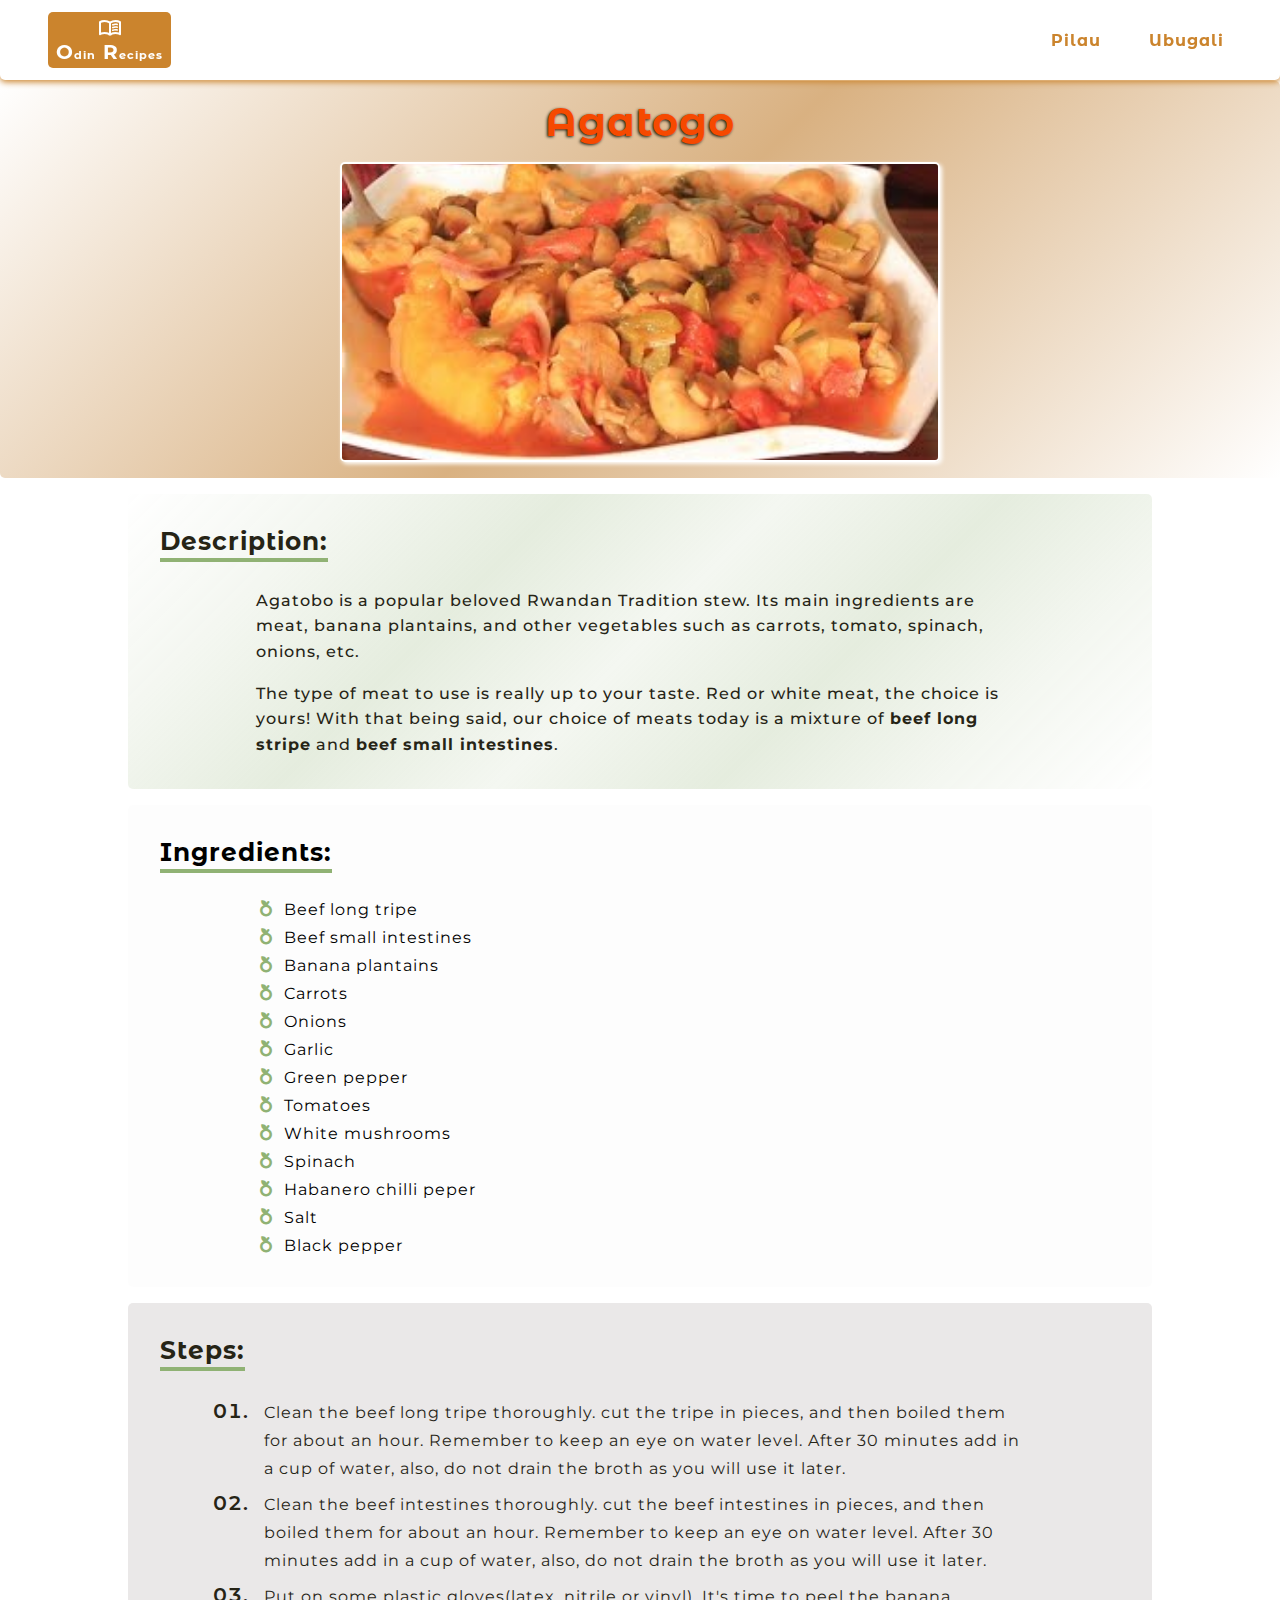
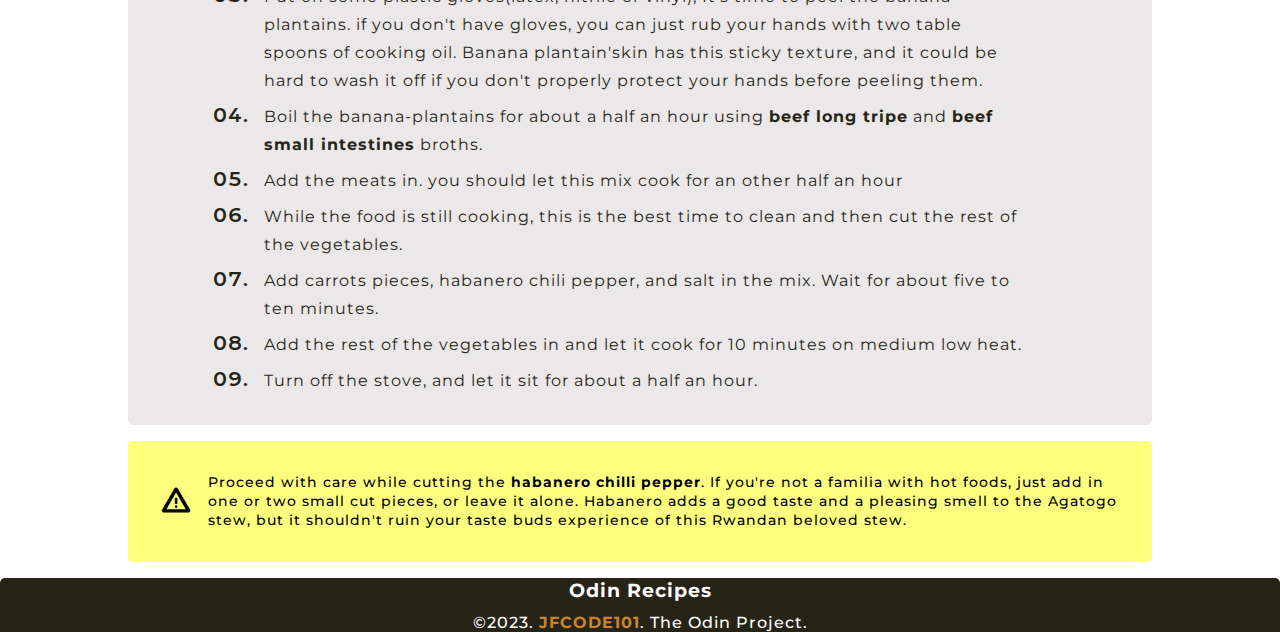
==== recipes/agatogo.html @ bfc17f1c "Modify agatogo.html" ====
<!DOCTYPE html>
<html lang="en">
  <head>
    <meta charset="UTF-8" />
    <meta http-equiv="X-UA-Compatible" content="IE=edge" />
    <meta name="viewport" content="width=device-width, initial-scale=1.0" />
    <title>Agatogo</title>
    <!-- stylesheet -->
    <link rel="stylesheet" href="../styles/recipes.css" />
    <!-- Google Material Symbols -->
    <link
      rel="stylesheet"
      href="https://fonts.googleapis.com/css2?family=Material+Symbols+Rounded:opsz,wght,FILL,GRAD@48,400,0,0"
    />
  </head>
  <body>
    <!-- wrapper -->
    <div class="recipe-wrapper">
      <!-- recipe container -->
      <div class="recipe-container">
        <!-- navbar -->
        <nav class="nav flex flex-cntr-spc-btwn">
          <!-- logo -->
          <div class="nav-logo">
            <a href="../index.html" class="flex flex-col flex-all-center">
              <span class="material-symbols-rounded">menu_book</span>
              <span
                >O<span class="little">din</span> R<span class="little"
                  >ecipes</span
                >
              </span>
            </a>
          </div>
          <!-- nav list -->
          <div class="nav-list">
            <!-- list -->
            <ul class="flex">
              <li><a href="./pilau.html">Pilau</a></li>
              <li><a href="./bugali.html">Ubugali</a></li>
            </ul>
          </div>
        </nav>
        <!-- sections -->
        <!-- section: Intro -->
        <section class="intro flex flex-all-center flex-col">
          <!-- intro header -->
          <div class="intro-header">
            <h1>Agatogo</h1>
          </div>
          <!-- intro image -->
          <div class="intro-img">
            <img src="../images/agatogo.jpg" alt="Agatogo" />
          </div>
        </section>
        <!-- section: description -->
        <section class="description">
          <!-- description intro -->
          <div class="desc-intro">
            <h2>Description:</h2>
          </div>
          <!-- description text -->
          <div class="desc-text">
            <p>
              Agatobo is a popular beloved Rwandan Tradition stew. Its main
              ingredients are meat, banana plantains, and other vegetables such
              as carrots, tomato, spinach, onions, etc.
            </p>
            <p>
              The type of meat to use is really up to your taste. Red or white
              meat, the choice is yours! With that being said, our choice of
              meats today is a mixture of <b>beef long stripe</b> and
              <b>beef small intestines</b>.
            </p>
          </div>
        </section>
        <!-- section: ingredients -->
        <section class="ingredients">
          <!-- ingredients intro -->
          <div class="desc-intro">
            <h2>Ingredients:</h2>
          </div>
          <!-- ingredients list -->
          <div class="ingredients-list">
            <ul>
              <li class="flex">
                <span class="material-symbols-rounded">nutrition</span>
                Beef long tripe
              </li>
              <li class="flex">
                <span class="material-symbols-rounded">nutrition</span>
                Beef small intestines
              </li>
              <li class="flex">
                <span class="material-symbols-rounded">nutrition</span>
                Banana plantains
              </li>
              <li class="flex">
                <span class="material-symbols-rounded">nutrition</span>
                Carrots
              </li>
              <li class="flex">
                <span class="material-symbols-rounded">nutrition</span>
                Onions
              </li>
              <li class="flex">
                <span class="material-symbols-rounded">nutrition</span>
                Garlic
              </li>
              <li class="flex">
                <span class="material-symbols-rounded">nutrition</span>
                Green pepper
              </li>
              <li class="flex">
                <span class="material-symbols-rounded">nutrition</span>
                Tomatoes
              </li>
              <li class="flex">
                <span class="material-symbols-rounded">nutrition</span>
                White mushrooms
              </li>
              <li class="flex">
                <span class="material-symbols-rounded">nutrition</span>
                Spinach
              </li>
              <li class="flex">
                <span class="material-symbols-rounded">nutrition</span>
                Habanero chilli peper
              </li>
              <li class="flex">
                <span class="material-symbols-rounded">nutrition</span>
                Salt
              </li>
              <li class="flex">
                <span class="material-symbols-rounded">nutrition</span>
                Black pepper
              </li>
            </ul>
          </div>
        </section>
        <!-- section: steps -->
        <section class="steps">
          <!-- steps intro -->
          <div class="desc-intro">
            <h2>Steps:</h2>
          </div>
          <!-- steps list -->
          <div class="steps-list">
            <ol>
              <li>
                <span>
                  Clean the beef long tripe thoroughly. cut the tripe in pieces,
                  and then boiled them for about an hour. Remember to keep an
                  eye on water level. After 30 minutes add in a cup of water,
                  also, do not drain the broth as you will use it later.
                </span>
              </li>
              <li>
                <span>
                  Clean the beef intestines thoroughly. cut the beef intestines
                  in pieces, and then boiled them for about an hour. Remember to
                  keep an eye on water level. After 30 minutes add in a cup of
                  water, also, do not drain the broth as you will use it later.
                </span>
              </li>
              <li>
                <span>
                  Put on some plastic gloves(latex, nitrile or vinyl), It's time
                  to peel the banana plantains. if you don't have gloves, you
                  can just rub your hands with two table spoons of cooking oil.
                  Banana plantain'skin has this sticky texture, and it could be
                  hard to wash it off if you don't properly protect your hands
                  before peeling them.
                </span>
              </li>
              <li>
                <span>
                  Boil the banana-plantains for about a half an hour using
                  <b>beef long tripe</b> and
                  <b>beef small intestines</b> broths.
                </span>
              </li>
              <li>
                <span>
                  Add the meats in. you should let this mix cook for an other
                  half an hour
                </span>
              </li>
              <li>
                <span>
                  While the food is still cooking, this is the best time to
                  clean and then cut the rest of the vegetables.
                </span>
              </li>
              <li>
                <span>
                  Add carrots pieces, habanero chili pepper, and salt in the
                  mix. Wait for about five to ten minutes.
                </span>
              </li>
              <li>
                <span>
                  Add the rest of the vegetables in and let it cook for 10
                  minutes on medium low heat.
                </span>
              </li>
              <li>
                <span>
                  Turn off the stove, and let it sit for about a half an hour.
                </span>
              </li>
            </ol>
          </div>
        </section>
        <!-- section: caution -->
        <section class="caution flex">
          <!-- caution icon -->
          <div class="caution-icon">
            <span class="material-symbols-rounded"> warning </span>
          </div>
          <!-- caution text -->
          <div class="caution-text">
            <p>
              Proceed with care while cutting the <b>habanero chilli pepper</b>. If
              you're not a familia with hot foods, just add in one or two small cut
              pieces, or leave it alone. Habanero adds a good taste and a pleasing smell to the
              Agatogo stew, but it shouldn't ruin your taste buds experience of
              this Rwandan beloved stew.
            </p>
          </div>
        </section>
        <!-- footer -->
        <footer class="footer flex flex-col flex-all-center">
          <h3>Odin Recipes</h3>
          <p>
            &#169;2023.
            <a href="https://github.com/jfcode101" target="_blank">JFCODE101</a
            >. The Odin Project.
          </p>
        </footer>
      </div>
    </div>
  </body>
</html>
---- styles/recipes.css ----
/* Import The main css folder */
@import url(./style.css);

/* -------------------------------- recipe wrapper -------------------------------- */
.recipe-wrapper {
  max-width: 1280px;
  margin: auto;
  position: relative;
}

/* --------------------- recipe container --------------------- */
.recipe-container {
  /* background-color: yellow; */
  width: 100%;
  display: grid;
  grid-template-columns: 1fr;
  gap: 1rem;
  position: relative;
}

/* ----- nav ----- */
.nav {
  max-width: 100%;
  position: sticky;
  position: -webkit-sticky;
  top: 0;
  z-index: 99;
  height: 80px;
  padding: 0 3rem;
  background-color: var(--white-clr);
  border: none;
  border-bottom-left-radius: 5px;
  border-bottom-right-radius: 5px;
  box-shadow: 0 2px 6px var(--peru-clr);
}

.nav a {
  color: var(--peru-clr);
  font-size: 1rem;
  font-family: var(--second-font);
  font-weight: 700;
  cursor: pointer;
}

/* --- nav logo --- */
.nav-logo {
  background-color: var(--peru-clr);
  padding: 0.25rem 0.5rem;
  border-radius: 5px;
}

.nav-logo a {
  color: var(--white-clr);
  font-size: 1.25rem;
}

.nav-logo .little {
  font-size: 0.7rem;
}

/* --- nav list --- */
.nav-list ul {
  gap: 2rem;
}

.nav-list ul li a {
  transition: all 0.5s ease-in-out;
  padding: 0.5rem;
}

.nav-list ul li a:hover {
  color: var(--tomato-red-clr);
  border-bottom: 0.25rem solid var(--green-clr);
}

/* ----- intro ----- */
.intro {
  gap: 1rem;
  background: var(--white-smoke-clr)
    linear-gradient(
      135deg,
      rgb(255, 255, 255),
      rgba(203, 132, 45, 0.55),
      rgb(255, 255, 255)
    );
  margin-top: -0.95rem;
  border-radius: 5px;
  padding: 1rem;
}

.intro-header h1 {
  color: var(--tomato-red-clr);
  text-shadow: -1px 1px 3px var(--dark-olive-green-clr);
  font: normal 700 2.5rem var(--second-font);
}

.intro-img {
  width: 600px;
  height: 300px;
  /* background-color: red; */
}

.intro-img img {
  width: 100%;
  height: 100%;
  object-fit: cover;
  border-radius: 5px;
  border: 2px solid var(--white-clr);
  box-shadow: 2px 2px 4px var(--white-clr);
}

.description,
.ingredients,
.steps,
.caution {
  width: 80%;
  margin: auto;
}

/* ----- description ----- */
.description {
  color: var(--dark-olive-green-clr);
  background: rgba(144, 178, 116, 0.1)
    linear-gradient(
      135deg,
      #fff,
      transparent,
      rgba(144, 178, 116, 0.15),
      transparent,
      rgba(144, 178, 116, 0.15),
      transparent,
      #fff
    );
  border-radius: 5px;
  padding: 2rem;
}

/* description intro */
.desc-intro {
  margin-bottom: 2rem;
}

.desc-intro h2 {
  font: normal 700 1.55rem var(--second-font);
  text-decoration: underline 4px var(--green-clr);
  text-underline-offset: 0.5rem;
}

/* description text */
.desc-text {
  width: 80%;
  margin: auto;
}

.desc-text p {
  margin-bottom: 1rem;
  font: normal 500 1rem/1.6 var(--main-font);
}

.desc-text p:last-child {
  margin-bottom: 0;
}

/* ----- ingredients ----- */
.ingredients {
  padding: 2rem;
  background: rgba(234, 232, 232, 0.1);
  border-radius: 5px;
}

/* ingredients list */
.ingredients-list {
  width: 80%;
  margin: auto;
}

.ingredients-list li {
  margin-bottom: 0.5rem;
  align-items: center;
  font-size: 1rem;
  font-weight: 400;
}

.ingredients-list li:last-child {
  margin-bottom: 0;
}

.ingredients-list [class^="material"] {
  color: var(--green-clr);
  font-size: 1.25rem;
  font-weight: 900;
  margin-right: 0.5rem;
  border-radius: 50%;
  display: flex;
}

/* ----- steps ----- */
.steps {
  padding: 2rem;
  border-radius: 5px;
  color: var(--dark-olive-green-clr);
  background-color: var(--white-smoke-clr);
}

.steps-list {
  width: 80%;
  margin: auto;
}

.steps-list li {
  list-style-type: decimal-leading-zero;
  font: normal 600 1.25rem/1.4 var(--second-font);
  padding-left: 0.5rem;
  margin-bottom: 0.5rem;
}

.steps-list li:last-child {
  margin-bottom: 0;
}

.steps-list li span {
  font: normal 400 1rem var(--main-font);
}

/* ----- caution ----- */
.caution {
  gap: 1rem;
  background-color: rgba(255, 255, 0, 0.5);
  padding: 2rem;
  border-radius: 5px;
}

.caution-text {
  font: normal 500 0.85rem/1.4 var(--main-font);
}

.caution-icon {
  align-self: center;
}

.caution-icon [class^="material"] {
  font-weight: 700;
  font-size: 2rem;
}
/* ----- Footer ----- */
.footer {
  border-top-right-radius: 5px;
  border-top-left-radius: 5px;
}
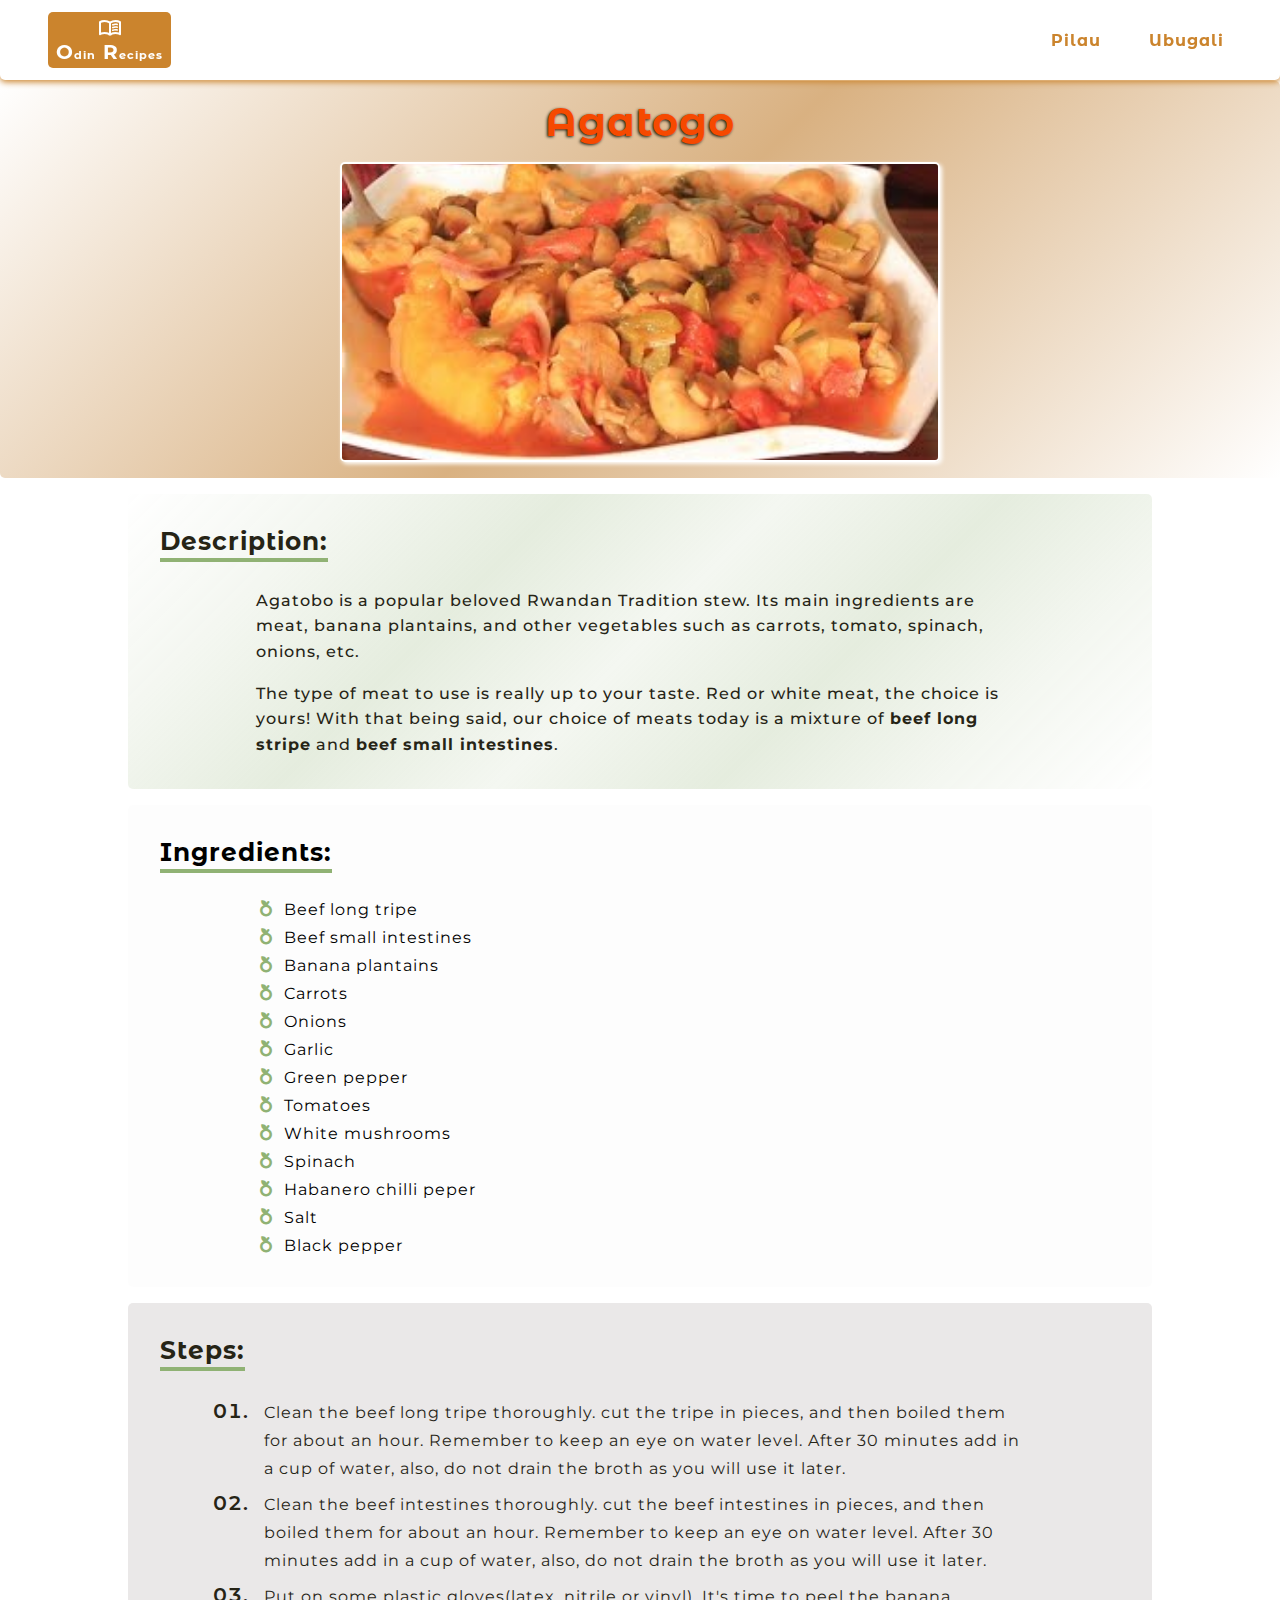
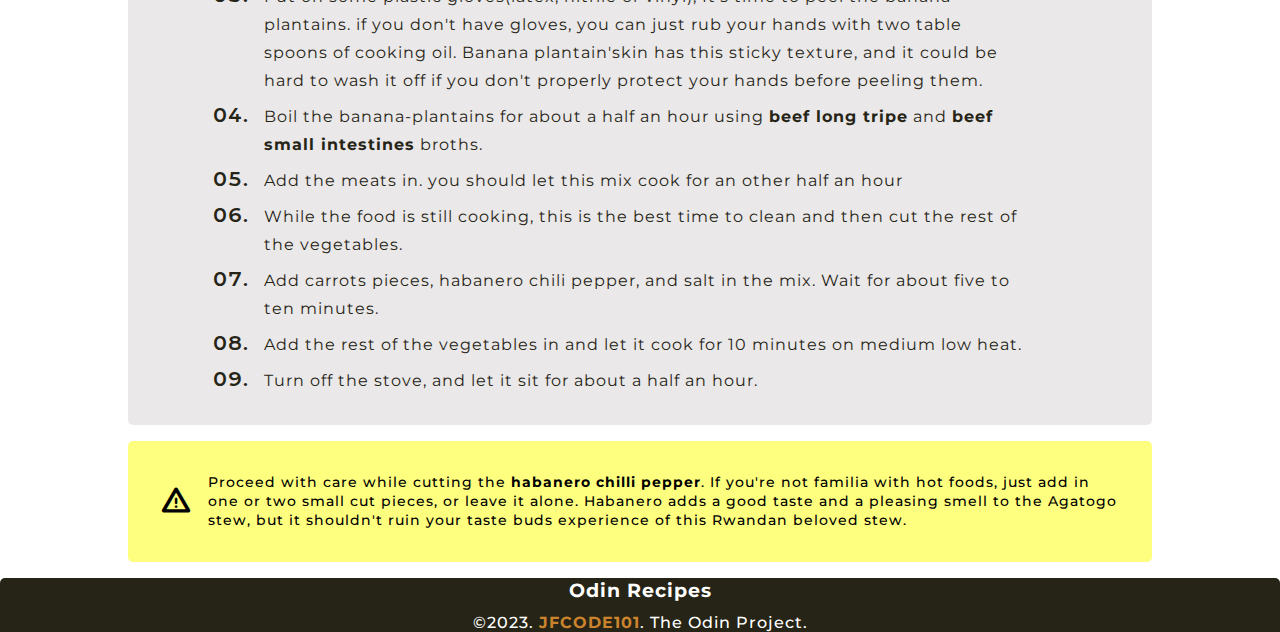
==== commit 3623fede: "Fix grammar error" ====
--- a/recipes/agatogo.html
+++ b/recipes/agatogo.html
@@ -221,7 +221,7 @@
           <div class="caution-text">
             <p>
               Proceed with care while cutting the <b>habanero chilli pepper</b>. If
-              you're not a familia with hot foods, just add in one or two small cut
+              you're not familia with hot foods, just add in one or two small cut
               pieces, or leave it alone. Habanero adds a good taste and a pleasing smell to the
               Agatogo stew, but it shouldn't ruin your taste buds experience of
               this Rwandan beloved stew.
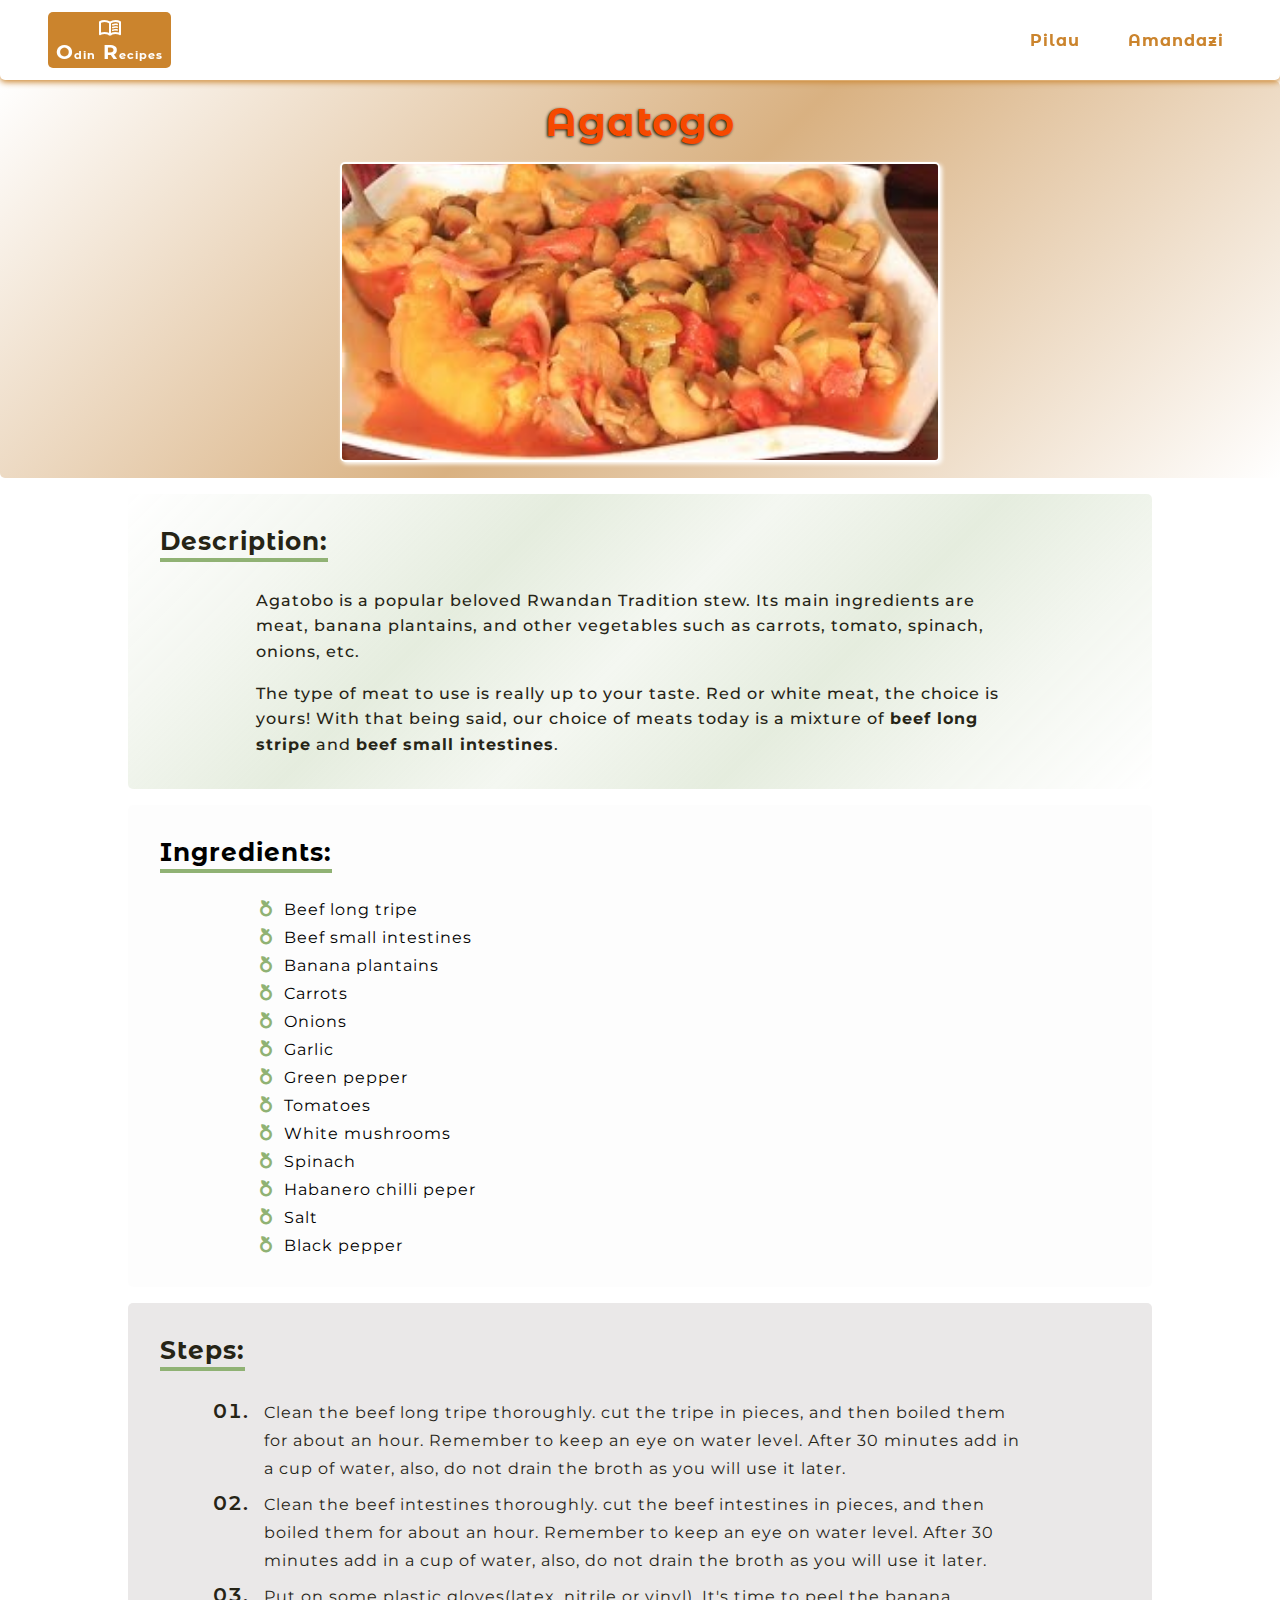
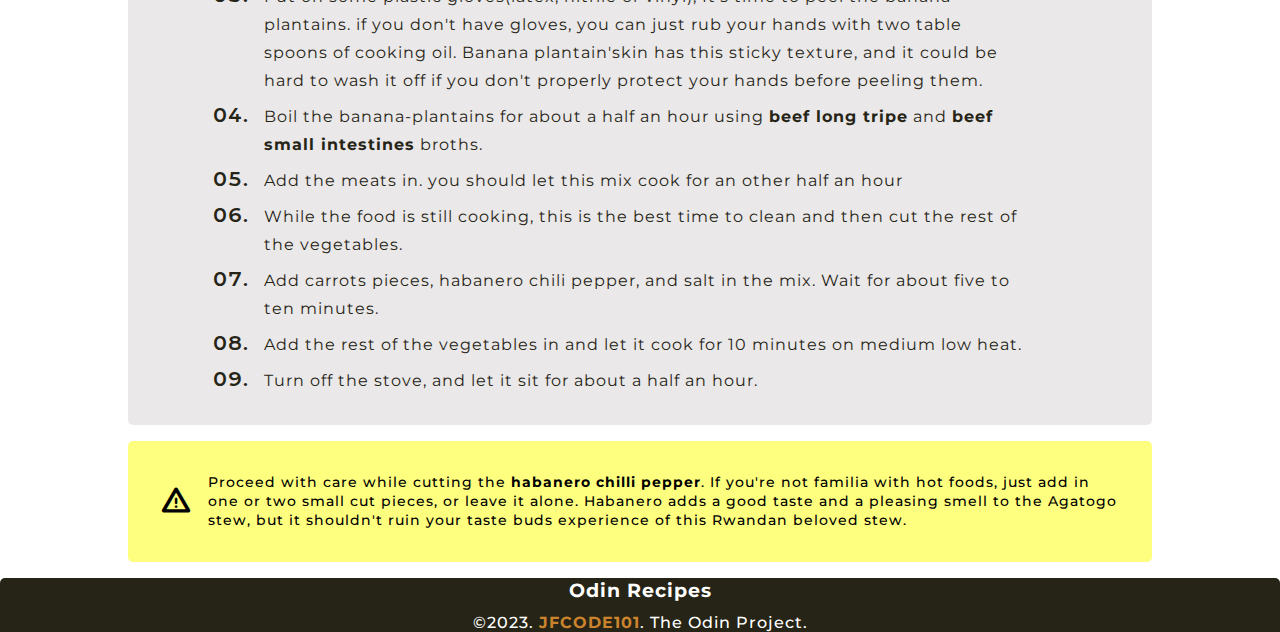
==== commit c012b763: "Delete bugali.html and Modify amandazi.html" ====
--- a/recipes/agatogo.html
+++ b/recipes/agatogo.html
@@ -36,7 +36,7 @@
             <!-- list -->
             <ul class="flex">
               <li><a href="./pilau.html">Pilau</a></li>
-              <li><a href="./bugali.html">Ubugali</a></li>
+              <li><a href="./amandazi.html">Amandazi</a></li>
             </ul>
           </div>
         </nav>
@@ -220,11 +220,11 @@
           <!-- caution text -->
           <div class="caution-text">
             <p>
-              Proceed with care while cutting the <b>habanero chilli pepper</b>. If
-              you're not familia with hot foods, just add in one or two small cut
-              pieces, or leave it alone. Habanero adds a good taste and a pleasing smell to the
-              Agatogo stew, but it shouldn't ruin your taste buds experience of
-              this Rwandan beloved stew.
+              Proceed with care while cutting the <b>habanero chilli pepper</b>.
+              If you're not familia with hot foods, just add in one or two small
+              cut pieces, or leave it alone. Habanero adds a good taste and a
+              pleasing smell to the Agatogo stew, but it shouldn't ruin your
+              taste buds experience of this Rwandan beloved stew.
             </p>
           </div>
         </section>
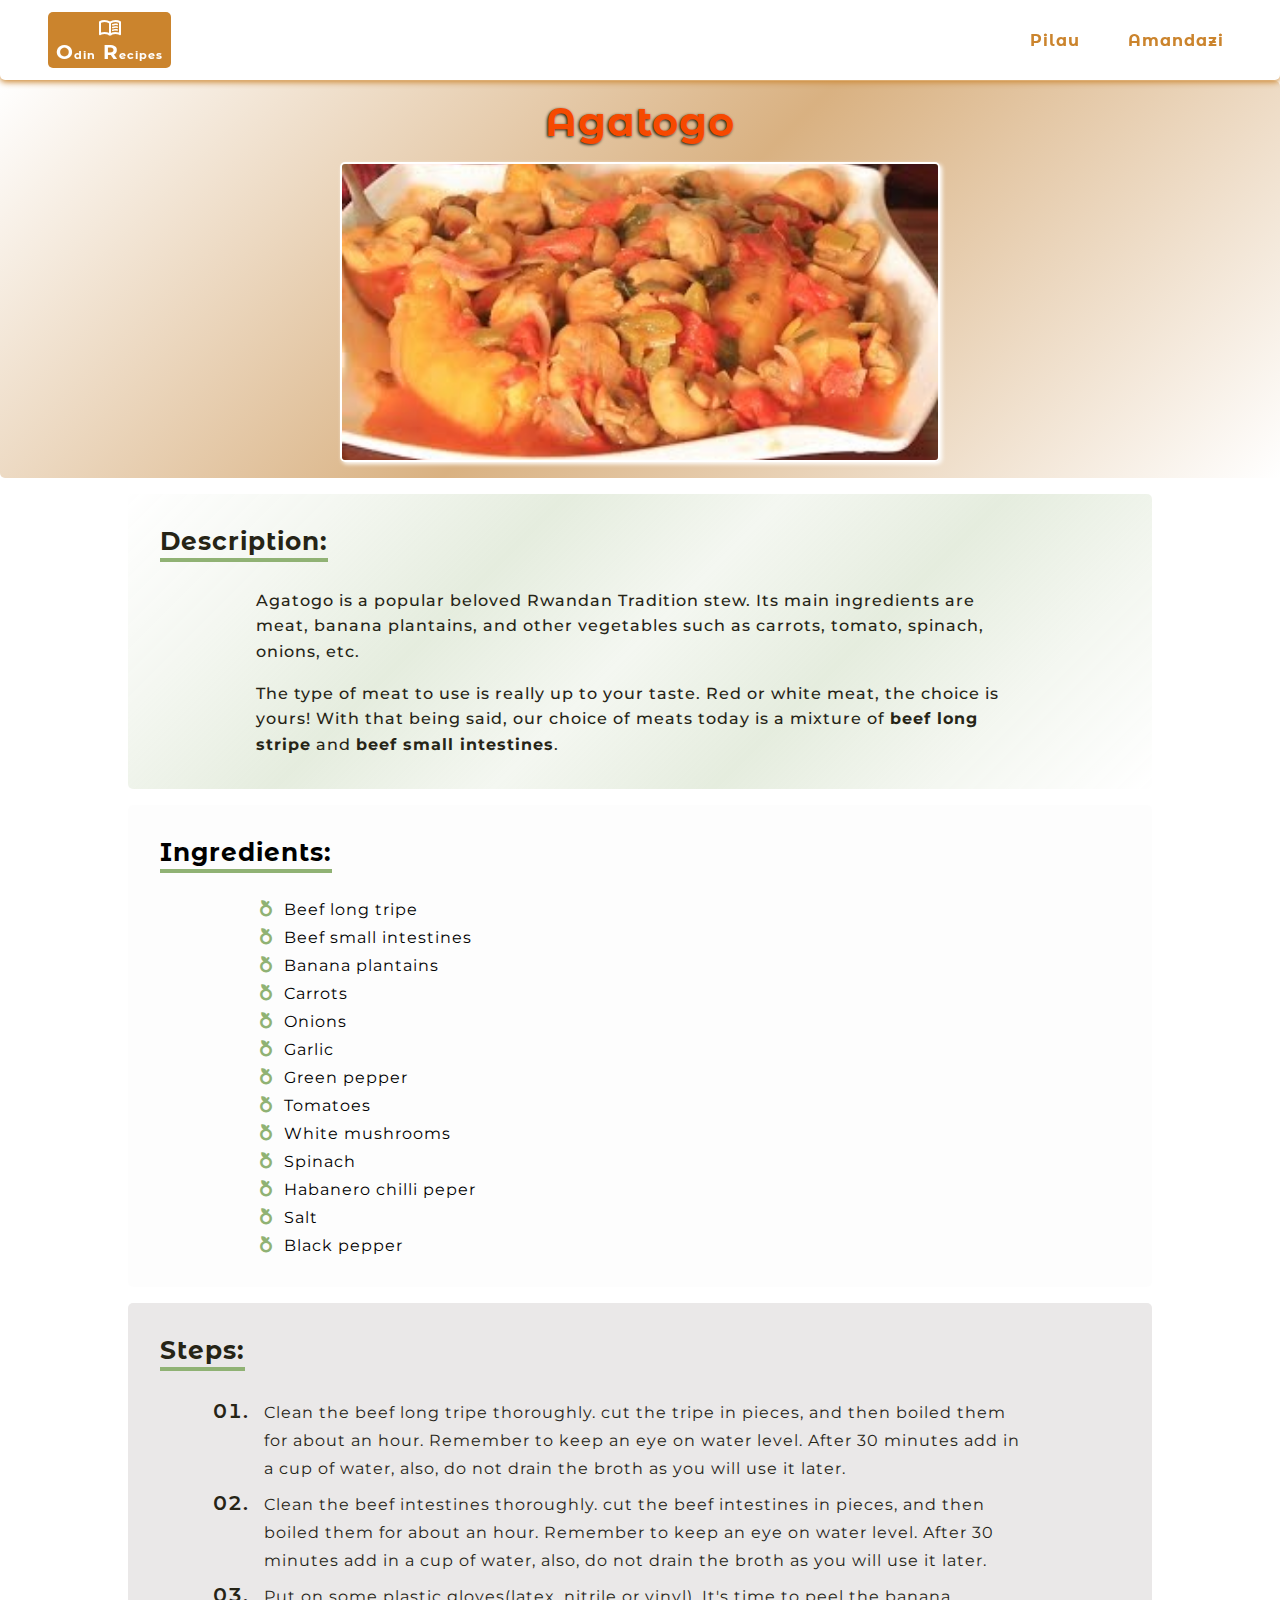
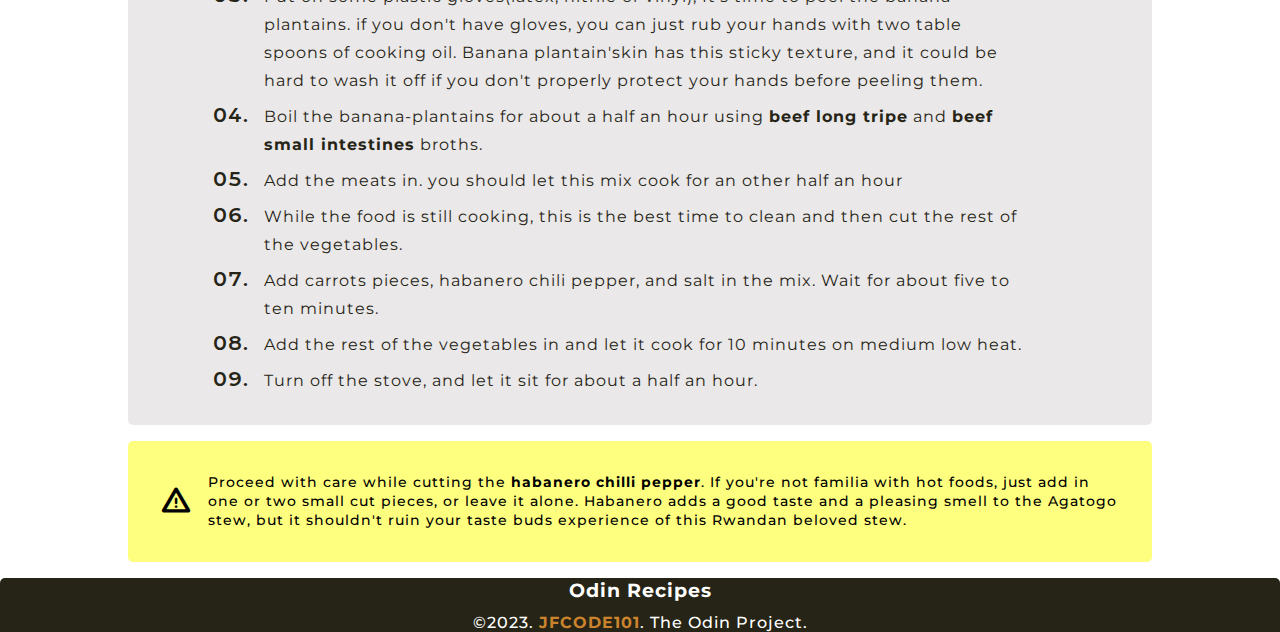
==== commit c89a0396: "Modify agatogo.html    Fix - grammar error Agatobo  to Agatogo" ====
--- a/recipes/agatogo.html
+++ b/recipes/agatogo.html
@@ -61,7 +61,7 @@
           <!-- description text -->
           <div class="desc-text">
             <p>
-              Agatobo is a popular beloved Rwandan Tradition stew. Its main
+              Agatogo is a popular beloved Rwandan Tradition stew. Its main
               ingredients are meat, banana plantains, and other vegetables such
               as carrots, tomato, spinach, onions, etc.
             </p>
--- a/styles/recipes.css
+++ b/styles/recipes.css
@@ -10,7 +10,6 @@
 
 /* --------------------- recipe container --------------------- */
 .recipe-container {
-  /* background-color: yellow; */
   width: 100%;
   display: grid;
   grid-template-columns: 1fr;
@@ -97,7 +96,6 @@
 .intro-img {
   width: 600px;
   height: 300px;
-  /* background-color: red; */
 }
 
 .intro-img img {
@@ -146,8 +144,10 @@
   text-underline-offset: 0.5rem;
 }
 
-/* description text */
-.desc-text {
+/* description text, ingredients list, steps-list*/
+.desc-text,
+.ingredients-list,
+.steps-list {
   width: 80%;
   margin: auto;
 }
@@ -169,16 +169,15 @@
 }
 
 /* ingredients list */
-.ingredients-list {
-  width: 80%;
-  margin: auto;
-}
-
 .ingredients-list li {
   margin-bottom: 0.5rem;
   align-items: center;
   font-size: 1rem;
   font-weight: 400;
+}
+
+.ingredients-list li span {
+  align-self: flex-start;
 }
 
 .ingredients-list li:last-child {
@@ -202,11 +201,6 @@
   background-color: var(--white-smoke-clr);
 }
 
-.steps-list {
-  width: 80%;
-  margin: auto;
-}
-
 .steps-list li {
   list-style-type: decimal-leading-zero;
   font: normal 600 1.25rem/1.4 var(--second-font);
@@ -247,3 +241,80 @@
   border-top-right-radius: 5px;
   border-top-left-radius: 5px;
 }
+
+/* --------------------- media query --------------------- */
+@media (max-width: 760px) {
+  .recipe-wrapper {
+    width: 99vw;
+    margin: auto;
+  }
+
+  .recipe-container {
+    width: 100%;
+  }
+
+  .nav {
+    width: 100%;
+    justify-content: space-evenly;
+    padding: 0;
+  }
+
+  .nav a {
+    font-size: 0.95rem;
+    font-weight: 700;
+  }
+
+  .nav-logo a {
+    font-size: 1rem;
+  }
+
+  .intro-header h1 {
+    font: normal 700 1.75rem var(--second-font);
+  }
+
+  .intro-img {
+    width: 90vw;
+    height: auto;
+  }
+
+  .description,
+  .ingredients,
+  .steps,
+  .caution {
+    width: 90%;
+    margin: auto;
+  }
+
+  .desc-intro h2 {
+    font: normal 700 1.35rem var(--second-font);
+  }
+
+  .desc-text,
+  .ingredients-list,
+  .steps-list {
+    width: 90%;
+    margin: auto;
+  }
+
+  .ingredients-list li {
+    align-items: flex-start;
+    margin-bottom: 1rem;
+  }
+
+  .steps-list li {
+    font: normal 600 1.15rem/1.6 var(--second-font);
+    margin-bottom: 1rem;
+  }
+
+  .steps-list li span {
+    font: normal 400 1rem var(--main-font);
+  }
+
+  .caution {
+   flex-flow: column;
+  }
+
+  .caution-text {
+    font: normal 400 1rem/1.6 var(--main-font);
+  }
+}
